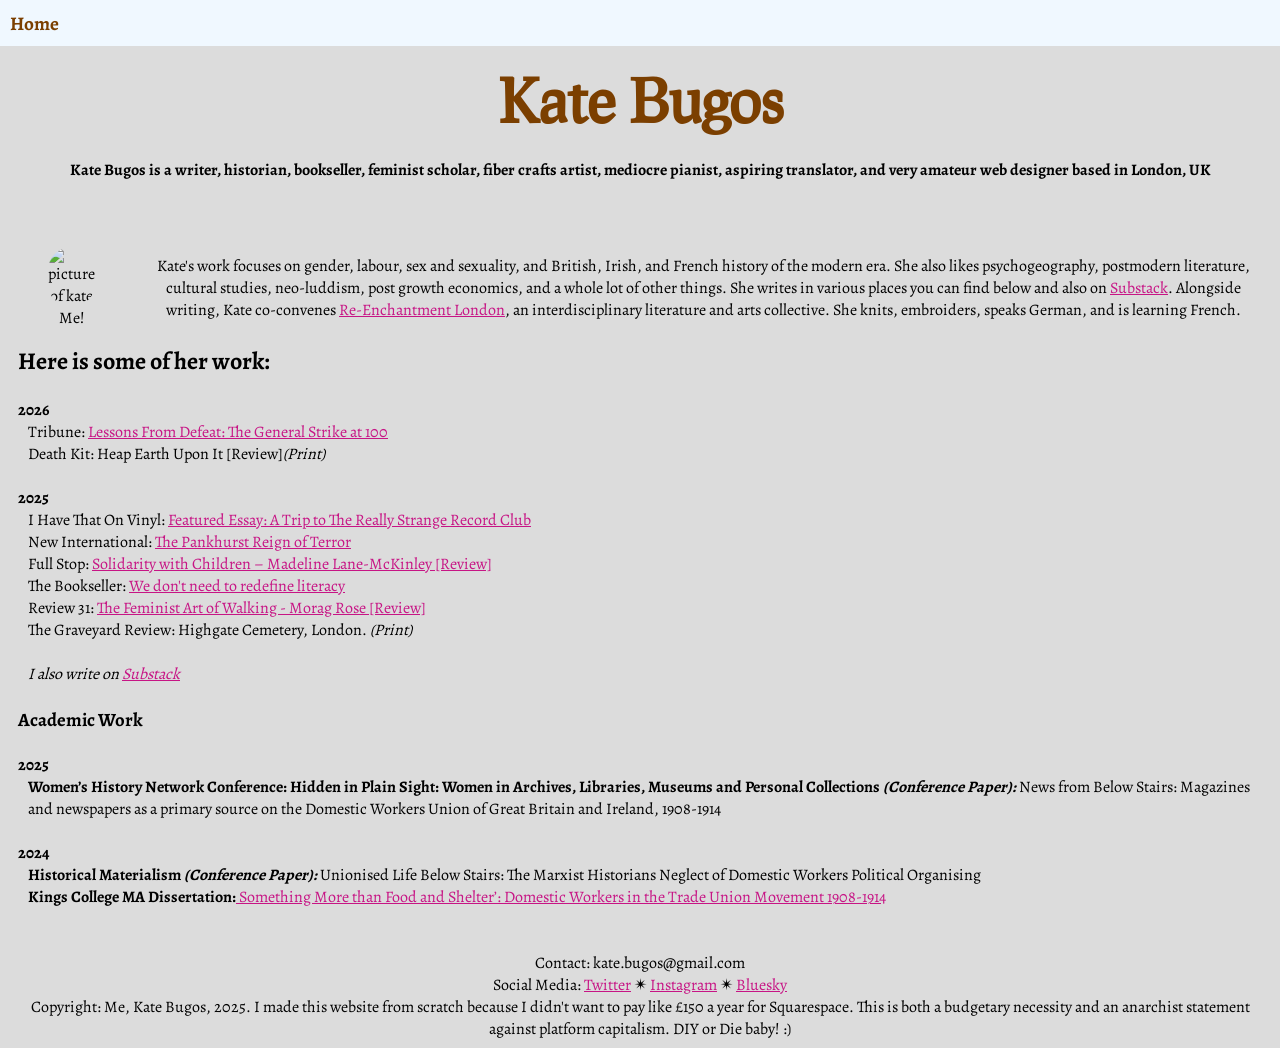
==== index.html @ 5b03b531 "Update index.html" ====
<!DOCTYPE html>
<html>
    <head>
        <title>Kate Bugos</title>
        <meta name="description" content="Kate Bugos is a writer, historian, bookseller, feminist scholar, fiber crafts artist, mediocre pianist, aspiring translator, and very amateur web designer based in London, UK">
        <link rel="icon" type="image/x-icon" href="Assets/favicon.ico">
        <meta name="robots" content="index, follow">
        <meta name="viewport" content="width=device-width, initial-scale=1">
        <link href="style.css" rel="stylesheet">
    </head>
    <body>
        <header>
          <nav>
            <ul>
              <li>
                <a href="index.html">Home</a>
              </li>
            </ul>
          </nav>
            <h1>Kate Bugos</h1>
        </header>
        <main>
            <div id="intro">
              <h4>Kate Bugos is a writer, historian, bookseller, feminist scholar, fiber crafts artist, mediocre pianist, aspiring translator, and very amateur web designer based in London, UK</h4>
              <div class="about">
              <figure>
              <img src="Assets/headshot.png" alt="picture of kate" width="200" class="curvepic">
              <figcaption>Me!</figcaption>
              </figure>
              <p>Kate's work focuses on gender, labour, sex and sexuality, and British, Irish, and French history of the modern era. She also likes psychogeography, postmodern literature, cultural studies, neo-luddism, post growth economics, and a whole lot of other things.
              She writes in various places you can find below and also on <a href="https://katebugos.substack.com/">Substack</a>.
                Alongside writing, Kate co-convenes <a href="https://www.instagram.com/reenchantmentldn/">Re-Enchantment London</a>, an interdisciplinary literature and arts collective. She knits, embroiders, speaks German, and is learning French. 
              </p>
              </div>
            </div>
            <div id="writing">
              <h2>Here is some of her work:</h2>
              <br>
                  <h4>2026</h4>
              <p>
              Tribune: <a href="https://tribunemag.co.uk/2026/05/lessons-from-defeatthe-general-strike-at-100">Lessons From Defeat: The General Strike at 100</a>
              <br>
              Death Kit: Heap Earth Upon It [Review]<em>(Print)</em>
              <br><br>
              <h4>2025</h4>
              <p>
              I Have That On Vinyl: <a href="https://ihavethatonvinyl.com/essays/a-trip-to-the-really-strange-record-club/">Featured Essay: A Trip to The Really Strange Record Club</a>
              <br>
              New International: <a href="https://www.newintermag.com/the-pankhurst-reign-of-terror/">The Pankhurst Reign of Terror</a>
              <br>
              Full Stop: <a href="https://www.full-stop.net/2025/11/19/reviews/kate-bugos/solidarity-with-children-madeline-lane-mckinley/">Solidarity with Children – Madeline Lane-McKinley [Review]</a>
              <br>
              The Bookseller: <a href="https://www.thebookseller.com/comment/we-do-not-need-to-redefine-literacy">We don't need to redefine literacy</a>
              <br>
              Review 31: <a href="http://review31.co.uk/article/view/950/making-space">The Feminist Art of Walking - Morag Rose [Review]</a>
              <br>
              The Graveyard Review: Highgate Cemetery, London. <em>(Print)</em>
              <br><br>
              <em>I also write on <a href="https://katebugos.substack.com/">Substack</a></em>
              </p>
            </div>
              <br>
            <div id="academic">
              <h3>Academic Work</h3>
                <br>
               <h4>2025</h4>
              <p>
               <strong>Women’s History Network Conference: Hidden in Plain Sight: Women in Archives, Libraries, Museums and Personal Collections <em>(Conference Paper):</em></strong> News from Below Stairs: Magazines and newspapers as a primary source on the Domestic Workers Union of Great Britain and Ireland, 1908-1914
              </p>
              <br>
               <h4>2024</h4>
              <p>
                <strong>Historical Materialism <em>(Conference Paper):</em></strong> Unionised Life Below Stairs: The Marxist Historians Neglect of Domestic Workers Political Organising
               <br>
                <strong>Kings College MA Dissertation:</strong><a href="Assets/katebugos-ma-dissertation.pdf" > Something More than Food and Shelter’: Domestic Workers in the Trade Union Movement 1908-1914</a>
              </p>
              <br><br>
            </div>
        </main>
        <footer>
            <p>Contact: kate.bugos@gmail.com
            <br>
            Social Media: 
              <a href="https://x.com/pulpy_fiction"> Twitter</a> ✴
              <a href="https://www.instagram.com/pulpy_fiction/">Instagram</a> ✴
              <a href="https://bsky.app/profile/pulpyfiction.bsky.social">Bluesky</a>
              <br>
            Copyright: Me, Kate Bugos, 2025. I made this website from scratch because I didn't want to pay like £150 a year for Squarespace. This is both a budgetary necessity and an anarchist statement against platform capitalism. DIY or Die baby! :)
            </p>
        </footer>
    </body>
</html>
---- style.css ----
@media only screen and (max-width: 480px) {
    .about {
        flex-direction:column;
        padding-bottom: 2em;
    }

    .booklist li {
        flex-direction: column;
    }
}

body {
    font-family: Alegreya, Garamomd;
    background-color:gainsboro;
}

a {
    color: mediumvioletred;
}

nav {
    border: 0;
    padding: 0;
    padding-bottom: 2em;
  
}

nav ul { 
    list-style-type: none;
    font-size: 1.2em;
    padding: 0;
    margin: 0;
    overflow: hidden;
    display: flex;
    position:fixed;
    top: 0;
    left: 0;
    width: 100%;
    background-color: aliceblue;
}

nav ul li {

    padding: 0.5em;
    display: block;
    font-weight: bold;
}

nav li a {
    color:#7B3F00;
    text-decoration: wavy;
}

 .curvepic {
    border-radius: 40px;
}

a:hover, a:visited:hover {
    color: limegreen;
}

a:visited {
    color: blueviolet;
}


h1 {
    font-family: Prociono;
    text-align:center;
    font-size: 60px;
    color: #7B3F00;
    margin: 20px 30px;
}

h2 {
    margin: 0px 10px; 
}

h3 {
    margin: 0px 10px;
}

h4 {
    margin: 0px 10px;
}

p {
    margin: 0px 20px;
}

#intro {
    text-align: center;
}

.about {
    display: flex;
    align-items: center;
    padding-top: 50px;
}

.indent {
    text-indent: 2em;
}


.booklist li {
    display: flex;
    text-align: center;

}

.booklist li img{
    margin: 2rem;
    display: flex;
    max-width: 200px;
}

.bookitem {
    display: flex;
}

.bookinfo {
    padding-top: 3rem;
}


footer {
    text-align: center;
}

@font-face {
    font-family: Prociono;
    src: url(Fonts/Prociono-Regular-webfont.ttf);
}

@font-face {
    font-family: Alegreya;
    src: url(Fonts/Alegreya/Alegreya-VariableFont_wght.ttf);
}

@font-face {
    font-family: Sniglet;
    src: url(Fonts/sniglet-master/Sniglet\ Regular.otf);
}
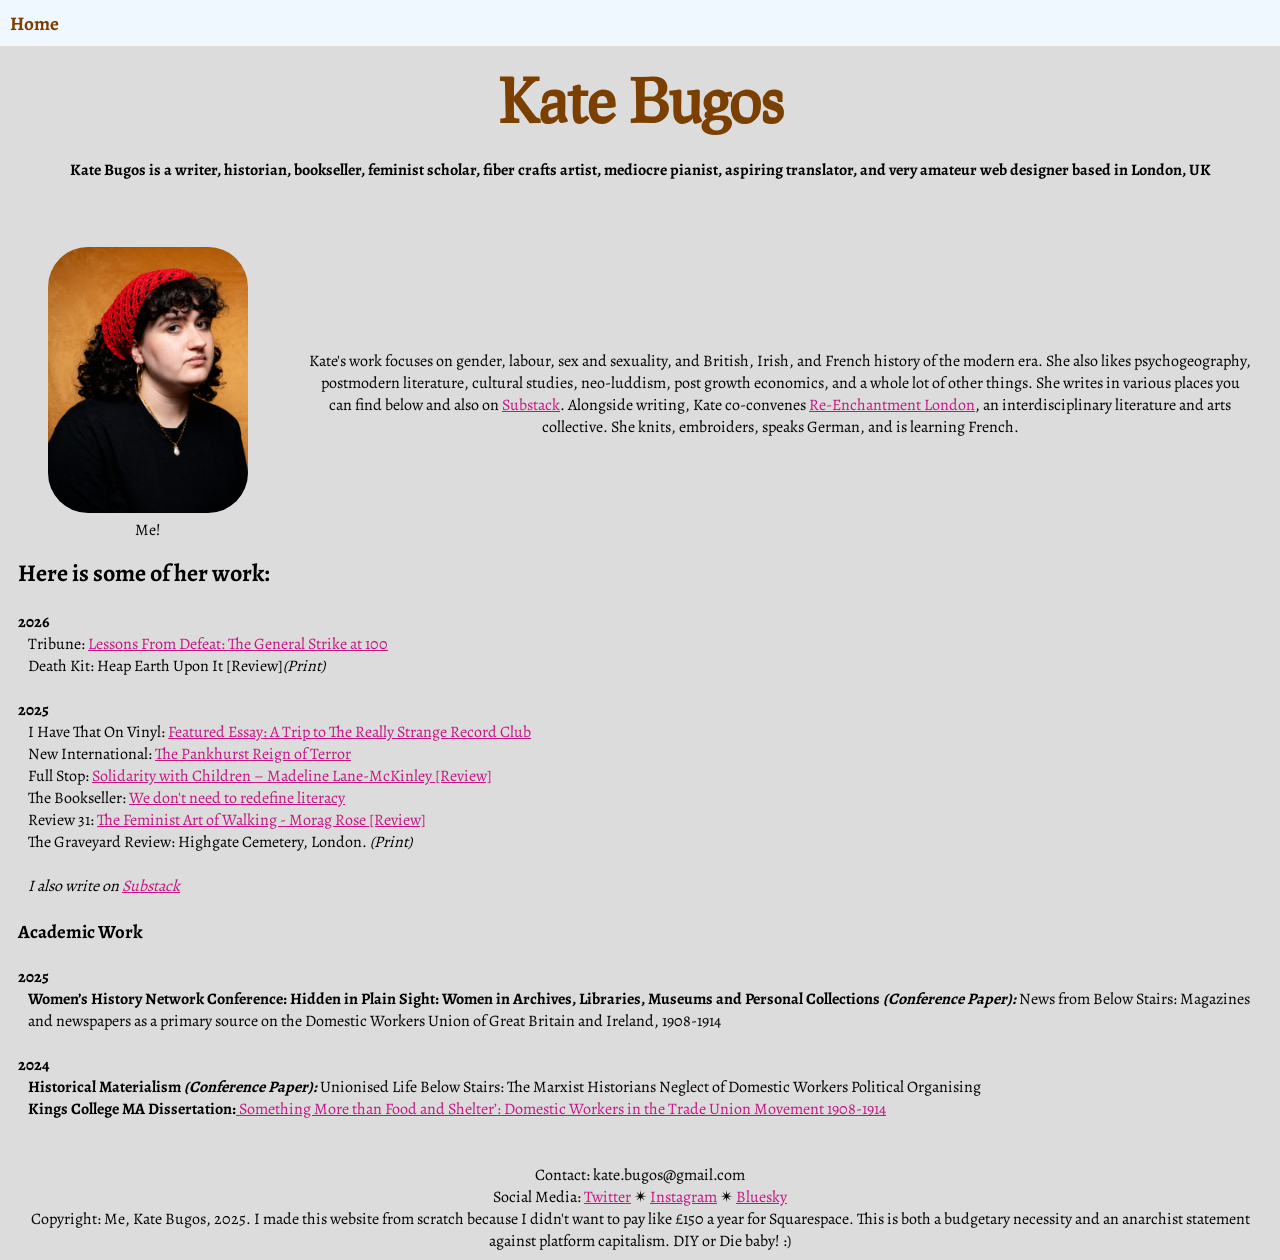
==== commit 5c720e93: "pic" ====
--- a/index.html
+++ b/index.html
@@ -24,7 +24,7 @@
               <h4>Kate Bugos is a writer, historian, bookseller, feminist scholar, fiber crafts artist, mediocre pianist, aspiring translator, and very amateur web designer based in London, UK</h4>
               <div class="about">
               <figure>
-              <img src="Assets/headshot.png" alt="picture of kate" width="200" class="curvepic">
+              <img src="Assets/katebugos2.jpg" alt="picture of kate" width="200" class="curvepic">
               <figcaption>Me!</figcaption>
               </figure>
               <p>Kate's work focuses on gender, labour, sex and sexuality, and British, Irish, and French history of the modern era. She also likes psychogeography, postmodern literature, cultural studies, neo-luddism, post growth economics, and a whole lot of other things.
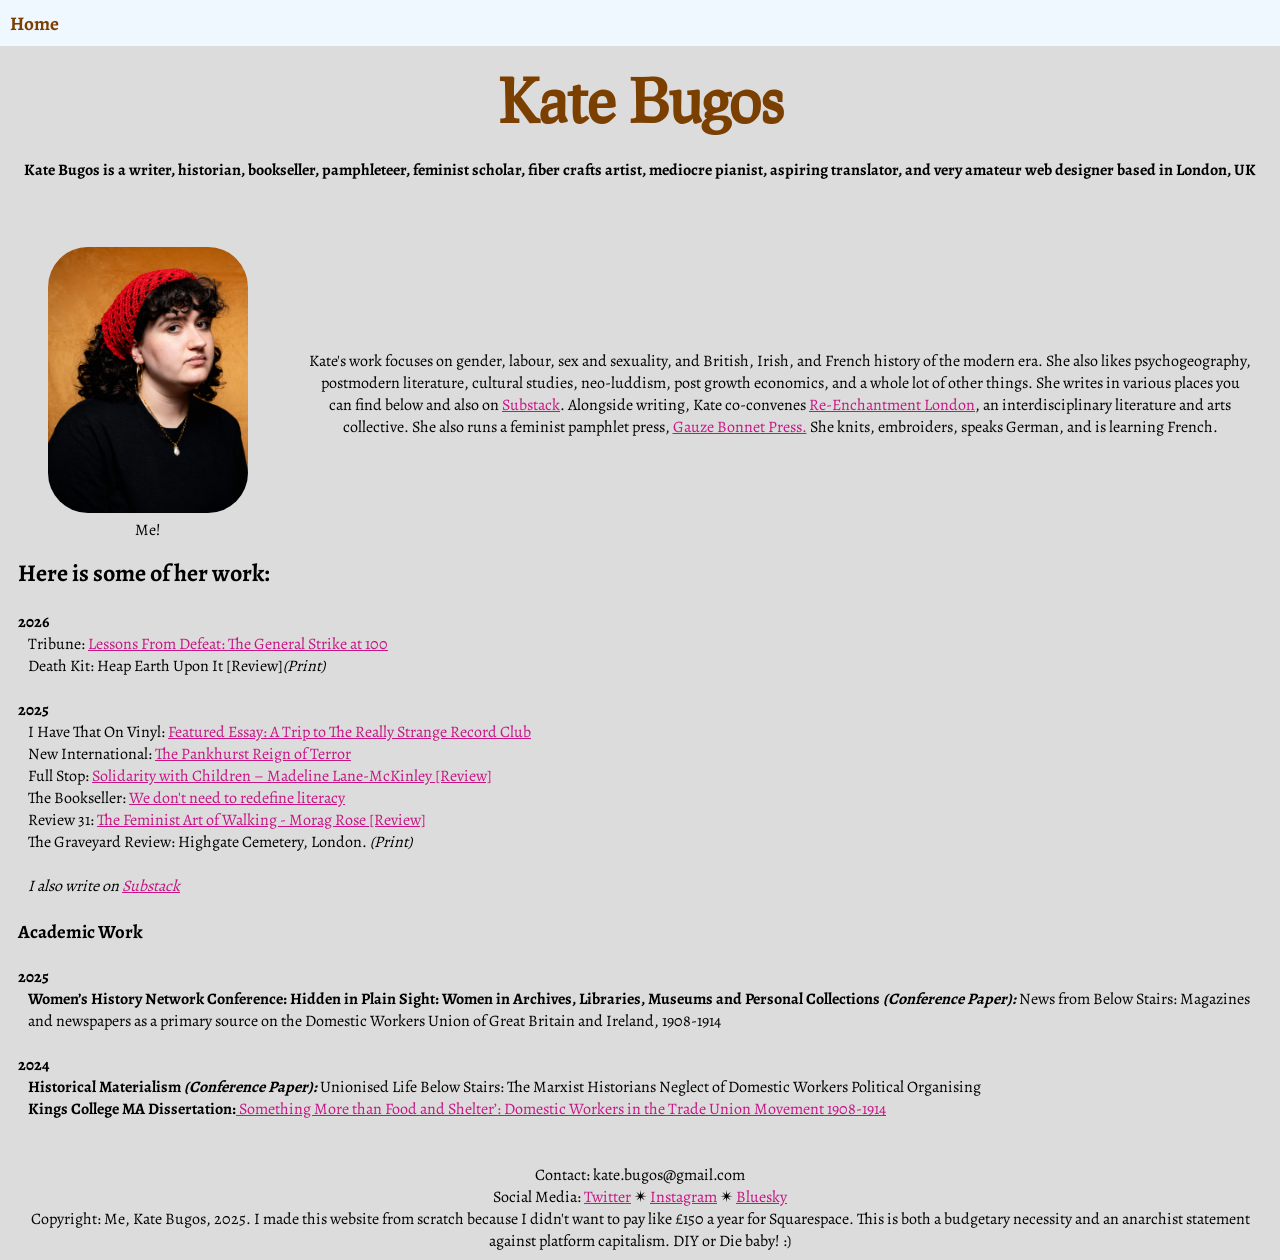
==== commit 85b08c17: "Update index.html" ====
--- a/index.html
+++ b/index.html
@@ -21,7 +21,7 @@
         </header>
         <main>
             <div id="intro">
-              <h4>Kate Bugos is a writer, historian, bookseller, feminist scholar, fiber crafts artist, mediocre pianist, aspiring translator, and very amateur web designer based in London, UK</h4>
+              <h4>Kate Bugos is a writer, historian, bookseller, pamphleteer, feminist scholar, fiber crafts artist, mediocre pianist, aspiring translator, and very amateur web designer based in London, UK</h4>
               <div class="about">
               <figure>
               <img src="Assets/katebugos2.jpg" alt="picture of kate" width="200" class="curvepic">
@@ -29,7 +29,9 @@
               </figure>
               <p>Kate's work focuses on gender, labour, sex and sexuality, and British, Irish, and French history of the modern era. She also likes psychogeography, postmodern literature, cultural studies, neo-luddism, post growth economics, and a whole lot of other things.
               She writes in various places you can find below and also on <a href="https://katebugos.substack.com/">Substack</a>.
-                Alongside writing, Kate co-convenes <a href="https://www.instagram.com/reenchantmentldn/">Re-Enchantment London</a>, an interdisciplinary literature and arts collective. She knits, embroiders, speaks German, and is learning French. 
+                Alongside writing, Kate co-convenes <a href="https://reenchantment.london/">Re-Enchantment London</a>, an interdisciplinary literature and arts collective. 
+                She also runs a feminist pamphlet press, <a href="gauzebonnetpress.co.uk">Gauze Bonnet Press.</a>
+                She knits, embroiders, speaks German, and is learning French. 
               </p>
               </div>
             </div>
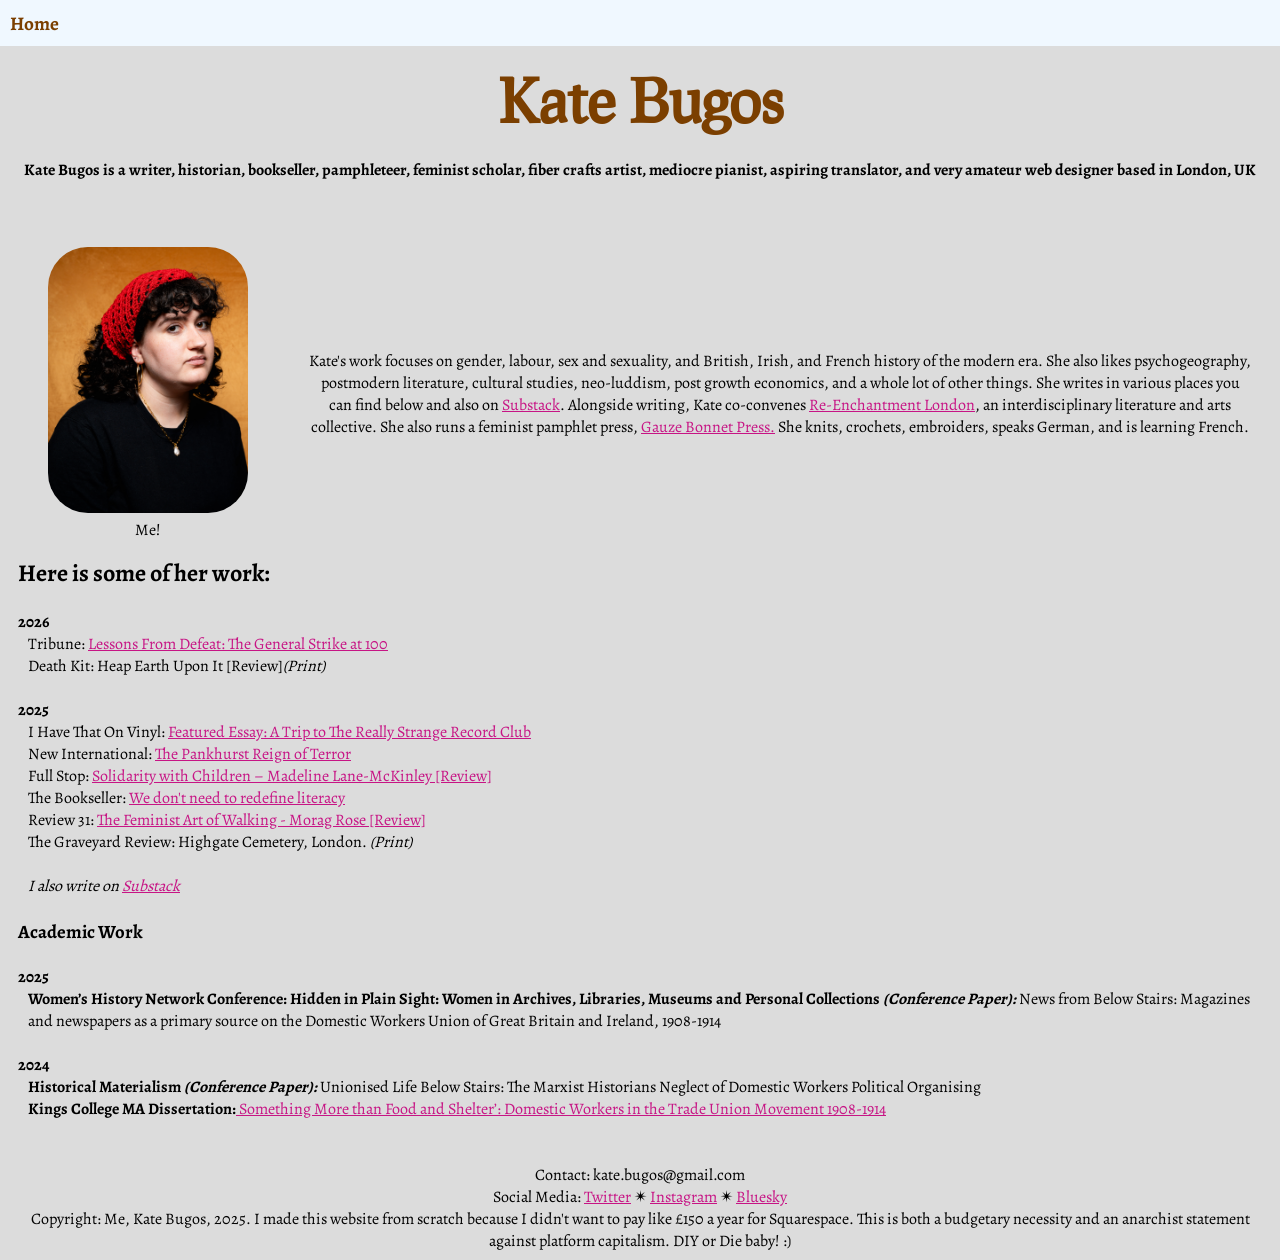
==== commit 0fefcefc: "Update index.html" ====
--- a/index.html
+++ b/index.html
@@ -31,7 +31,7 @@
               She writes in various places you can find below and also on <a href="https://katebugos.substack.com/">Substack</a>.
                 Alongside writing, Kate co-convenes <a href="https://reenchantment.london/">Re-Enchantment London</a>, an interdisciplinary literature and arts collective. 
                 She also runs a feminist pamphlet press, <a href="gauzebonnetpress.co.uk">Gauze Bonnet Press.</a>
-                She knits, embroiders, speaks German, and is learning French. 
+                She knits, crochets, embroiders, speaks German, and is learning French. 
               </p>
               </div>
             </div>
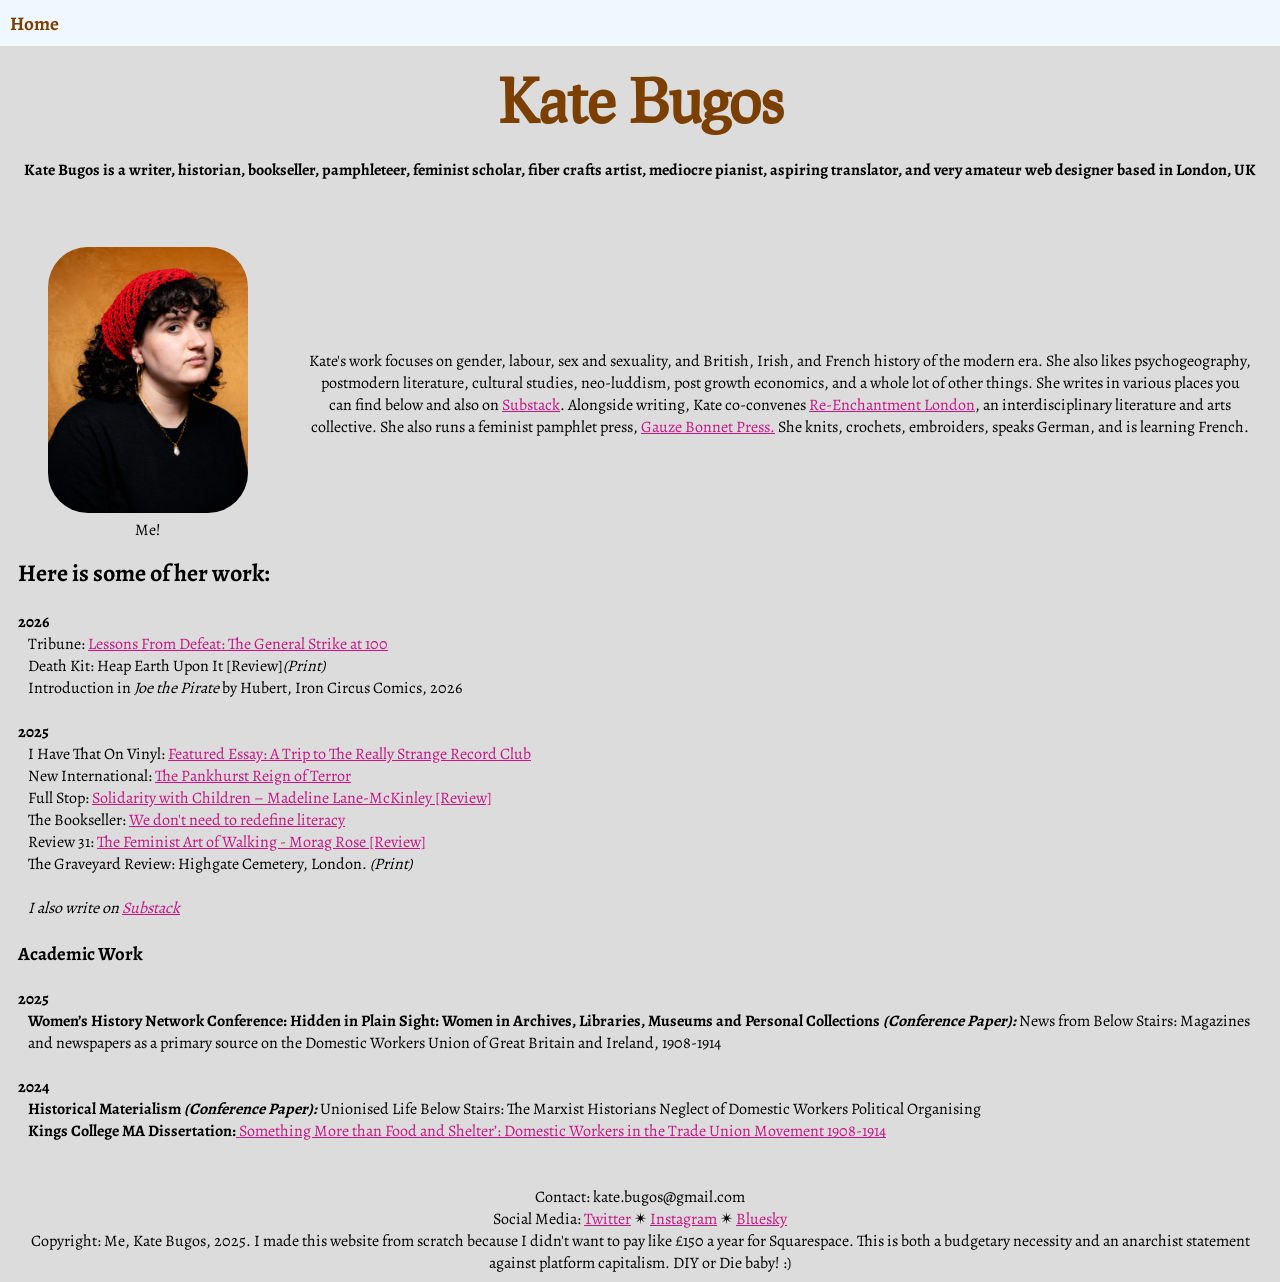
==== commit deb68748: "Update index.html" ====
--- a/index.html
+++ b/index.html
@@ -43,6 +43,8 @@
               Tribune: <a href="https://tribunemag.co.uk/2026/05/lessons-from-defeatthe-general-strike-at-100">Lessons From Defeat: The General Strike at 100</a>
               <br>
               Death Kit: Heap Earth Upon It [Review]<em>(Print)</em>
+              <br>
+              Introduction in <i>Joe the Pirate</i> by Hubert, Iron Circus Comics, 2026
               <br><br>
               <h4>2025</h4>
               <p>
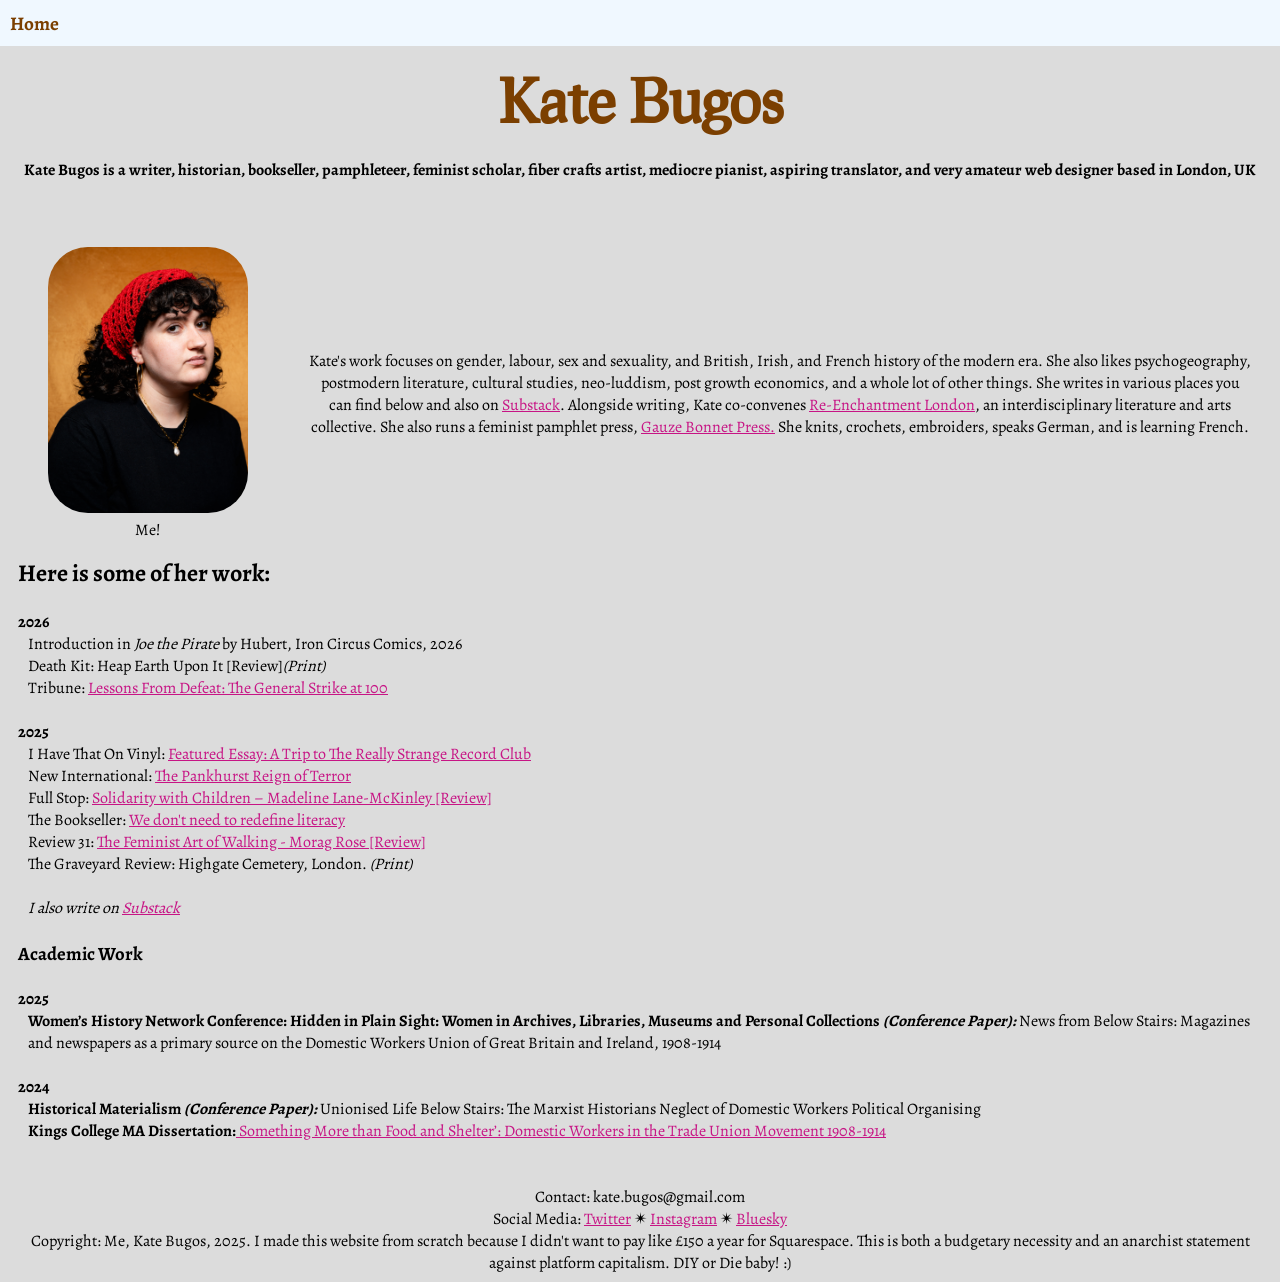
==== commit 0f2fdeb0: "Update index.html" ====
--- a/index.html
+++ b/index.html
@@ -39,12 +39,13 @@
               <h2>Here is some of her work:</h2>
               <br>
                   <h4>2026</h4>
+                  
               <p>
-              Tribune: <a href="https://tribunemag.co.uk/2026/05/lessons-from-defeatthe-general-strike-at-100">Lessons From Defeat: The General Strike at 100</a>
+              Introduction in <i>Joe the Pirate</i> by Hubert, Iron Circus Comics, 2026
               <br>
               Death Kit: Heap Earth Upon It [Review]<em>(Print)</em>
               <br>
-              Introduction in <i>Joe the Pirate</i> by Hubert, Iron Circus Comics, 2026
+              Tribune: <a href="https://tribunemag.co.uk/2026/05/lessons-from-defeatthe-general-strike-at-100">Lessons From Defeat: The General Strike at 100</a>
               <br><br>
               <h4>2025</h4>
               <p>
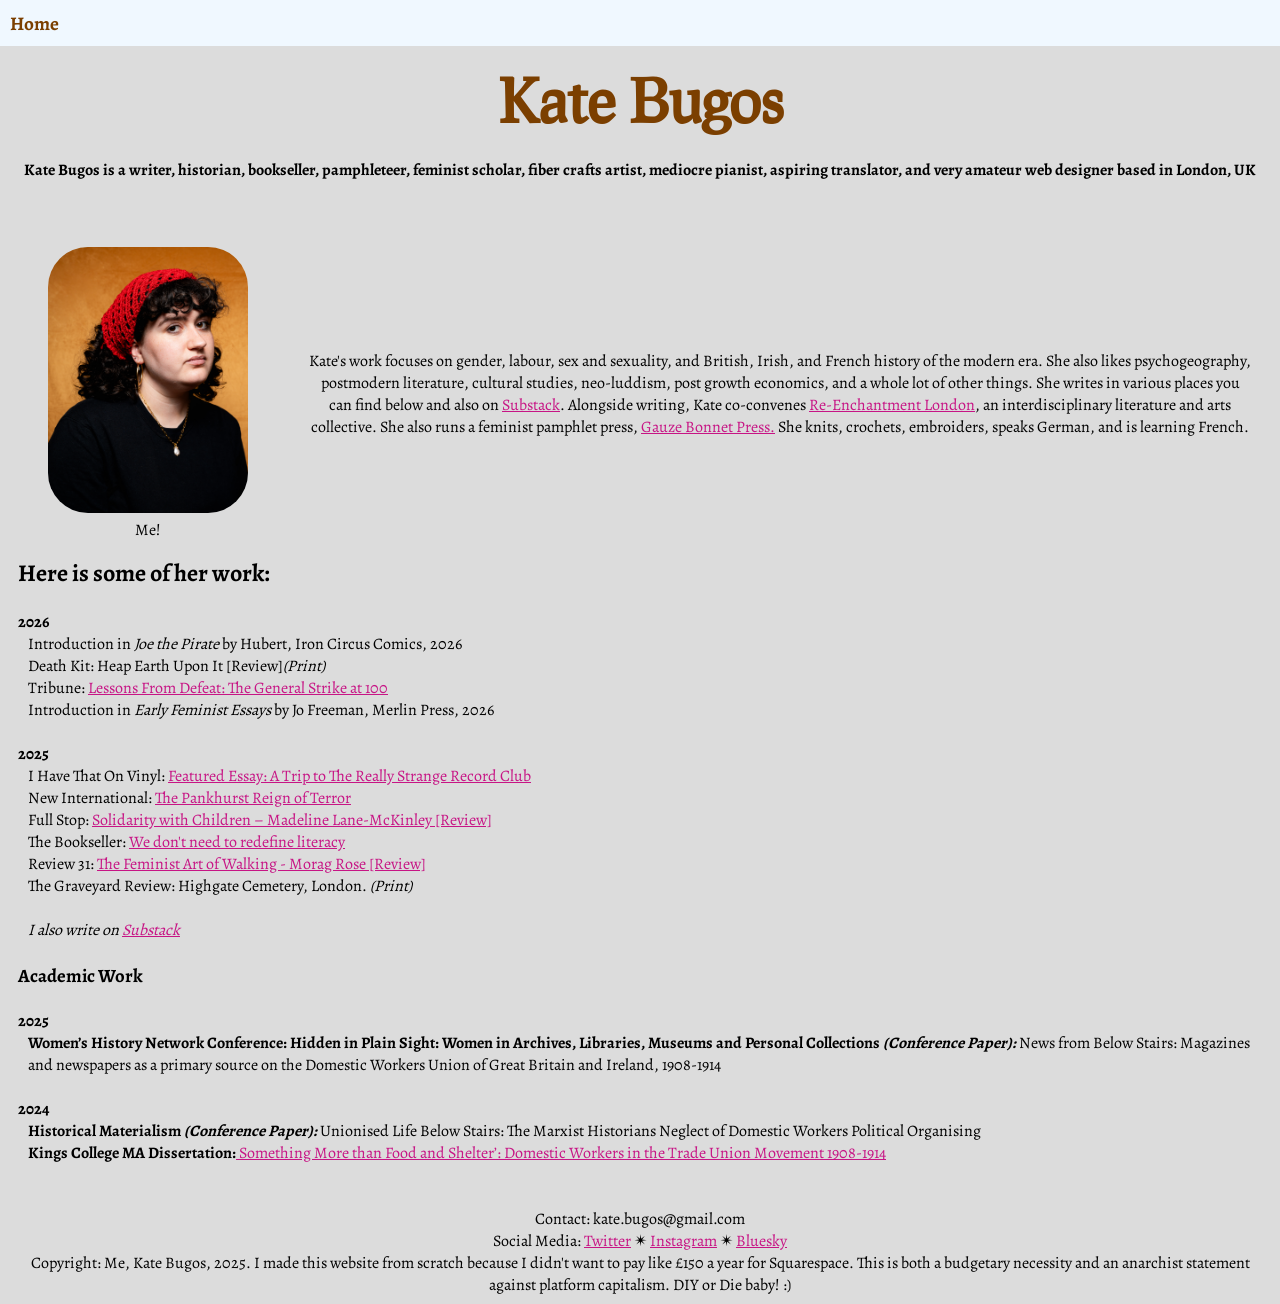
==== commit 5a0e761d: "Update index.html" ====
--- a/index.html
+++ b/index.html
@@ -30,7 +30,7 @@
               <p>Kate's work focuses on gender, labour, sex and sexuality, and British, Irish, and French history of the modern era. She also likes psychogeography, postmodern literature, cultural studies, neo-luddism, post growth economics, and a whole lot of other things.
               She writes in various places you can find below and also on <a href="https://katebugos.substack.com/">Substack</a>.
                 Alongside writing, Kate co-convenes <a href="https://reenchantment.london/">Re-Enchantment London</a>, an interdisciplinary literature and arts collective. 
-                She also runs a feminist pamphlet press, <a href="gauzebonnetpress.co.uk">Gauze Bonnet Press.</a>
+                She also runs a feminist pamphlet press, <a href="http://gauzebonnetpress.co.uk">Gauze Bonnet Press.</a>
                 She knits, crochets, embroiders, speaks German, and is learning French. 
               </p>
               </div>
@@ -46,6 +46,8 @@
               Death Kit: Heap Earth Upon It [Review]<em>(Print)</em>
               <br>
               Tribune: <a href="https://tribunemag.co.uk/2026/05/lessons-from-defeatthe-general-strike-at-100">Lessons From Defeat: The General Strike at 100</a>
+              <br>
+              Introduction in <i>Early Feminist Essays</i> by Jo Freeman, Merlin Press, 2026
               <br><br>
               <h4>2025</h4>
               <p>
